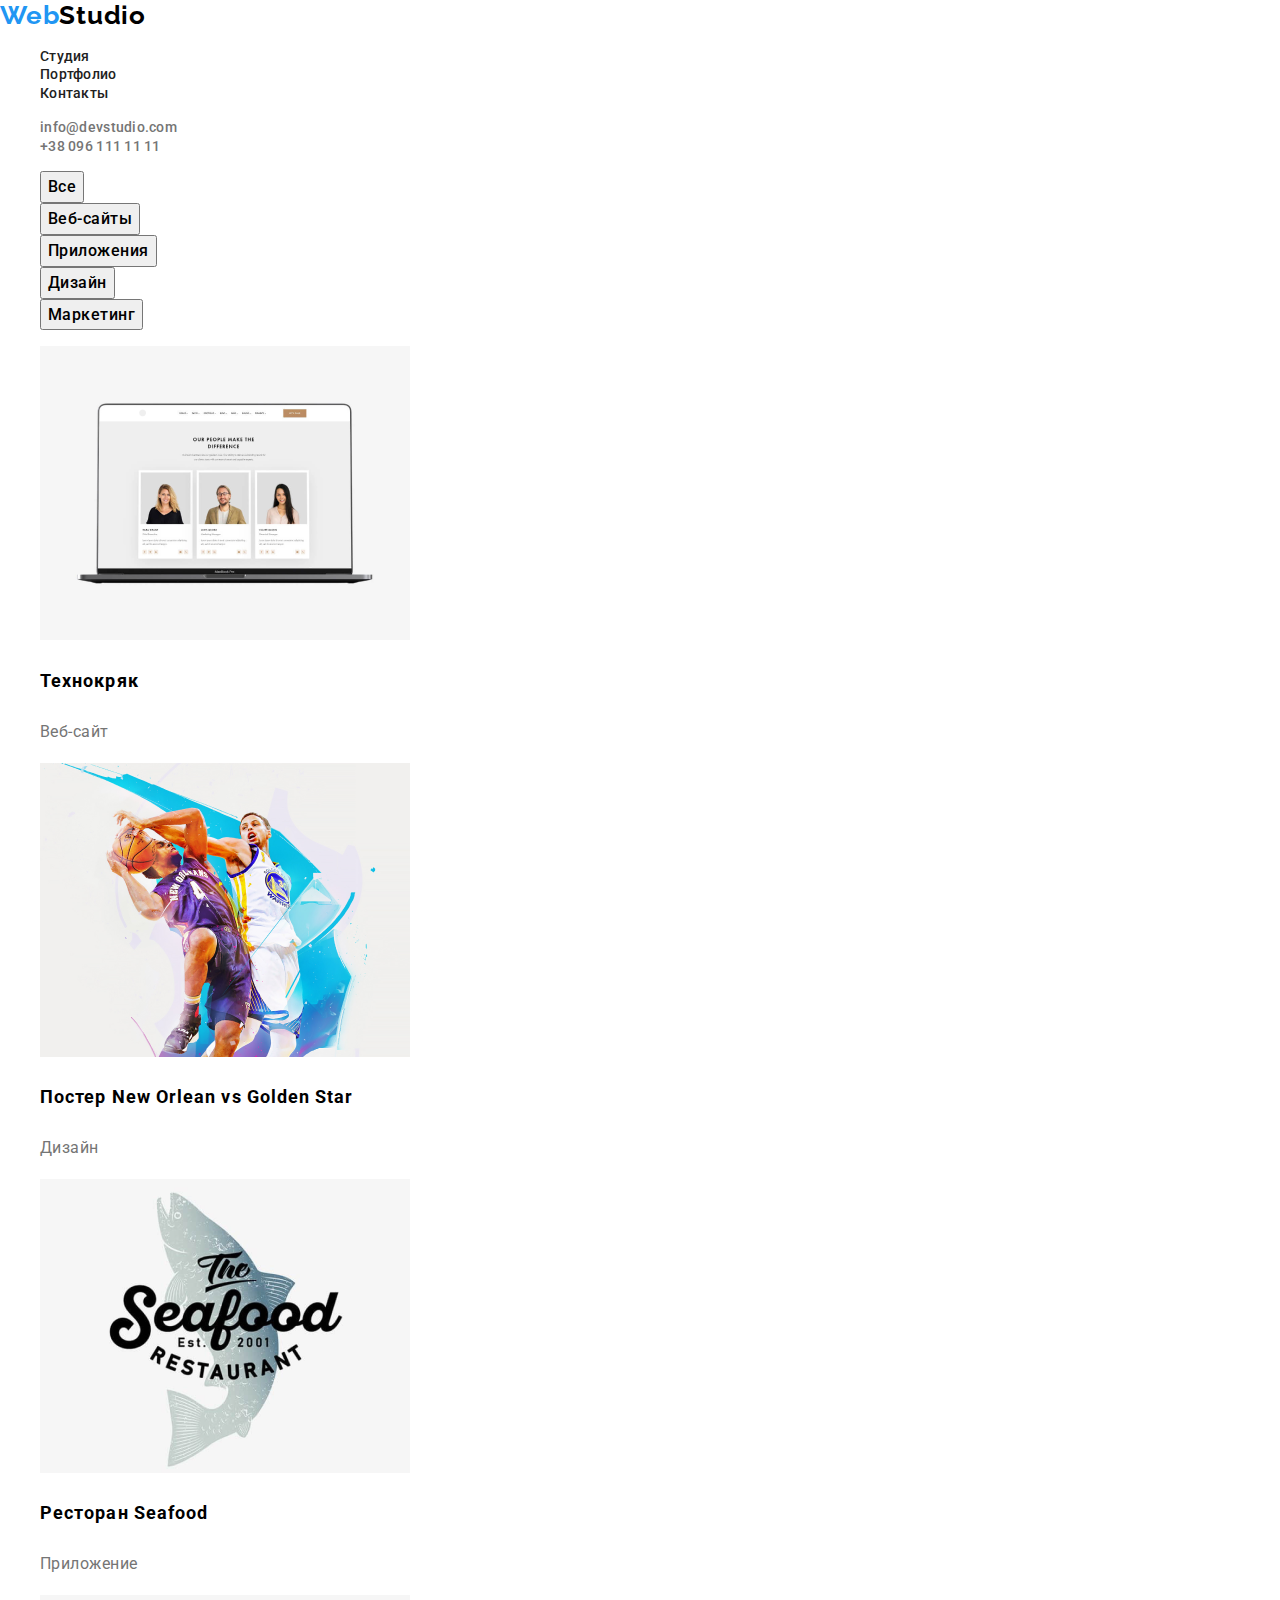
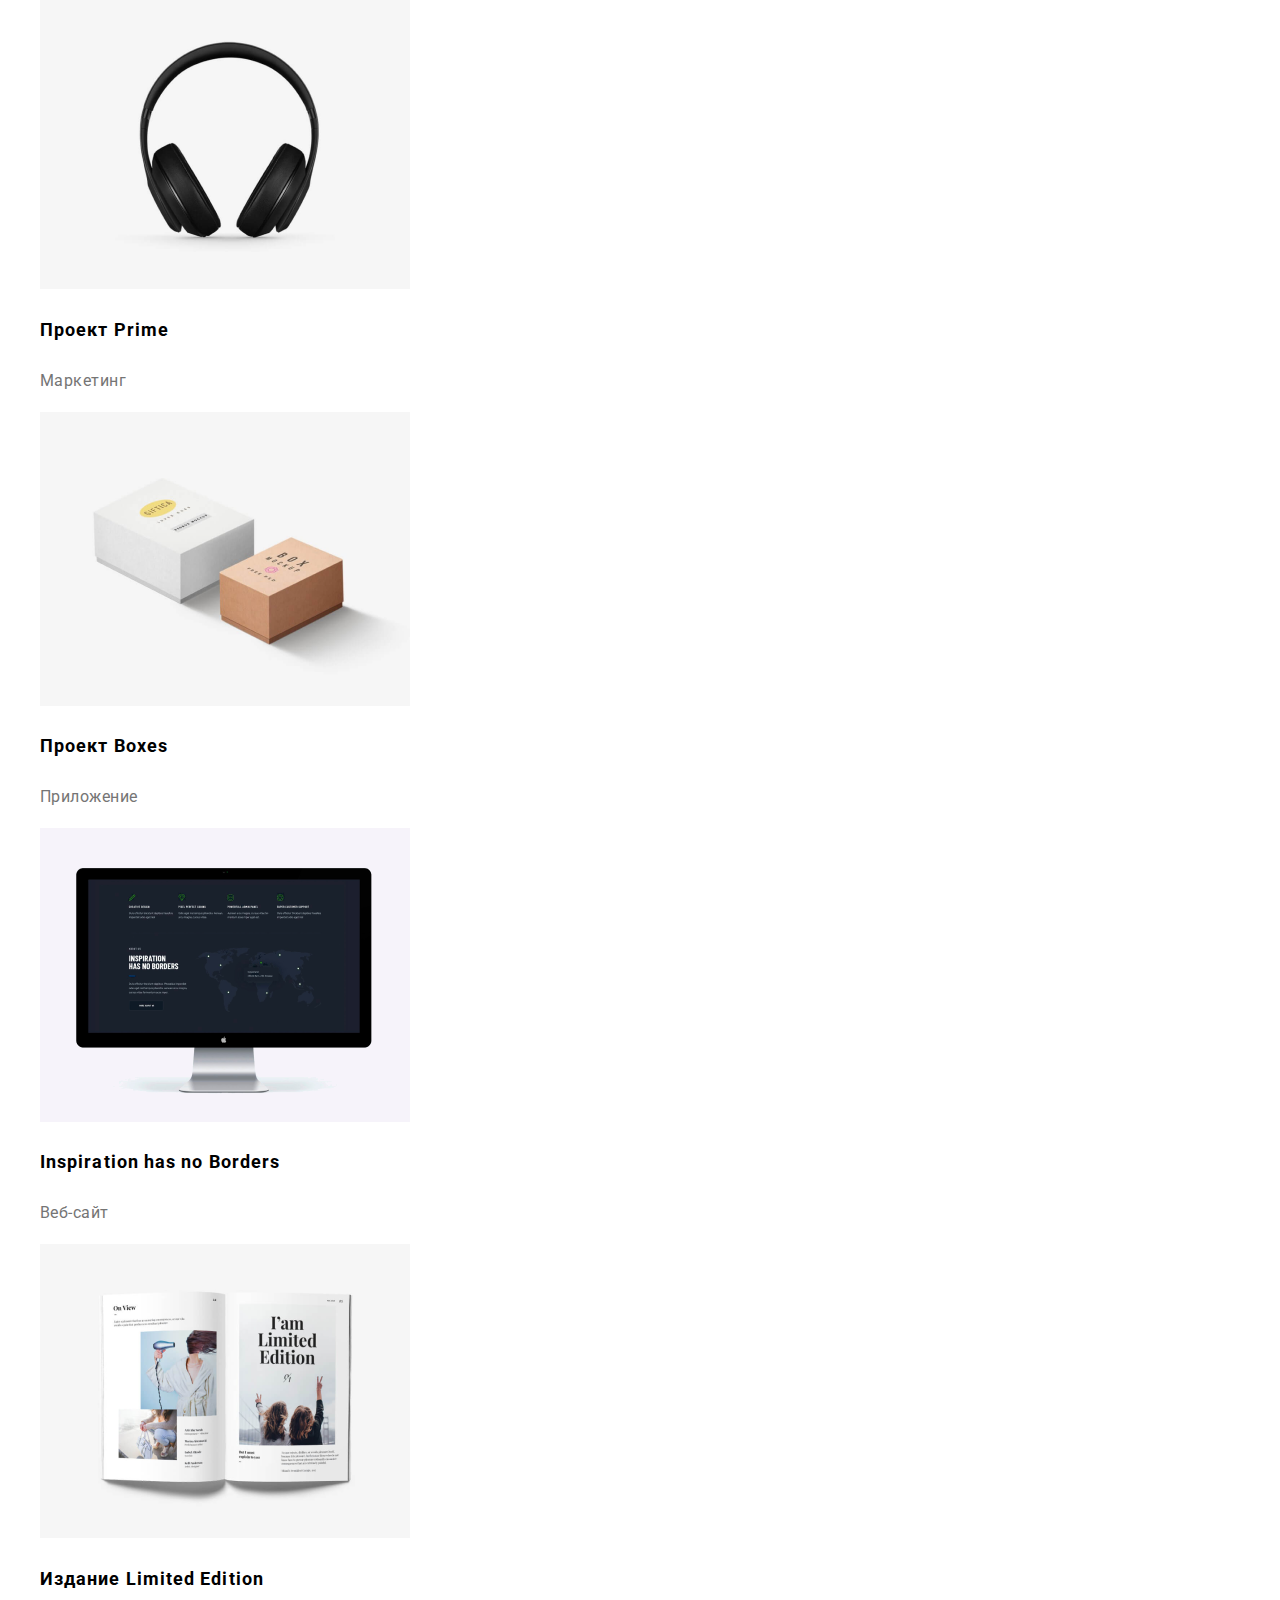
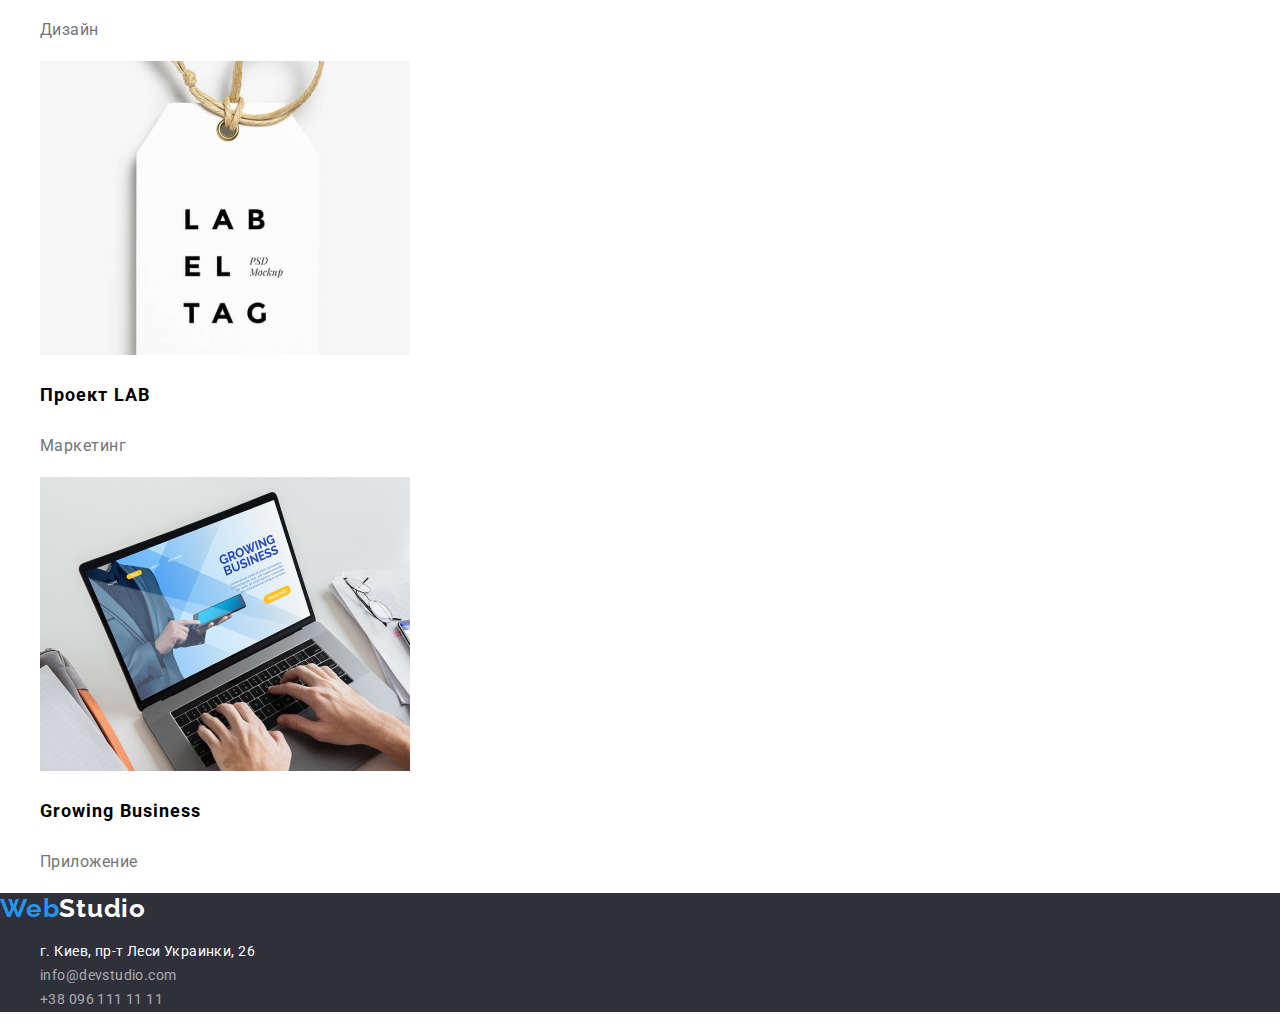
==== portfolio.html @ 2ce6d40c "Homework 2" ====
<!DOCTYPE html>
<html lang="en">
<head>
    <meta charset="UTF-8">
    <meta name="viewport" content="width=device-width, initial-scale=1.0">
    <title>Portfolio</title>
    <link rel="stylesheet" href="https://cdnjs.cloudflare.com/ajax/libs/modern-normalize/1.0.0/modern-normalize.css">
    <link rel="stylesheet" href="https://fonts.googleapis.com/css2?family=Raleway:wght@700&family=Roboto:wght@400;500;700;900&display=swap">
    <link rel="stylesheet" href="./css/styles.css">
</head>
<body>
    <!-- HEADER-->
    <header class="header">
        <nav class="navigation">
            <a class="logo-light-theme link" href="./index.html" aria-label="WebStudio logo"><span class="logo-accent-color">Web</span>Studio</a>
            <ul class="navigation-list list">
                <li class="navigation-list-item">
                    <a class="navigation-list-link link" href="">Студия</a>
                </li>
                <li class="navigation-list-item">
                    <a class="navigation-list-link link" href="./portfolio.html">Портфолио</a>
                </li>
                <li class="navigation-list-item">
                    <a class="navigation-list-link link" href="">Контакты</a>
                </li>
            </ul>
        </nav>
        <ul class="list">
            <li>
                <a class="header-mail-tel-link link" href="mailto:info@devstudio.com">info@devstudio.com</a>
            </li>
            <li>
                <a class="header-mail-tel-link link" href="tel:+380961111111">+38 096 111 11 11</a>
            </li>
        </ul>
    </header>
    <main>
        <!-- FILTER MENU -->
        <ul class="list portfolio-filter-list">
            <li class="portfolio-filter-list-item">
                <button class="portfolio-filter-button">Все</button>
            </li>
            <li class="portfolio-filter-list-item">
                <button class="portfolio-filter-button">Веб-сайты</button>
            </li>
            <li class="portfolio-filter-list-item">
                <button class="portfolio-filter-button">Приложения</button>
            </li>
            <li class="portfolio-filter-list-item">
                <button class="portfolio-filter-button">Дизайн</button>
            </li>
            <li class="portfolio-filter-list-item">
                <button class="portfolio-filter-button">Маркетинг</button>
            </li>
        </ul>
        <!-- PROJECTS -->
        <ul class="list portfolio-projects-list">
            <li class="portfolio-projects-list-item">
                <img src="./images/portfolio-page/project1.png" alt="">
                <h3 class="portfolio-project-name">Технокряк</h3>
                <p class="portfolio-project-type">Веб-сайт</p>
            </li>
            <li class="portfolio-projects-list-item">
                <img src="./images/portfolio-page/project2.png" alt="">
                <h3 class="portfolio-project-name">Постер New Orlean vs Golden Star</h3>
                <p class="portfolio-project-type">Дизайн</p>
            </li>
            <li class="portfolio-projects-list-item">
                <img src="./images/portfolio-page/project3.png" alt="">
                <h3 class="portfolio-project-name">Ресторан Seafood</h3>
                <p class="portfolio-project-type">Приложение</p>
            </li>
            <li class="portfolio-projects-list-item">
                <img src="./images/portfolio-page/project4.png" alt="">
                <h3 class="portfolio-project-name">Проект Prime</h3>
                <p class="portfolio-project-type">Маркетинг</p>
            </li>
            <li class="portfolio-projects-list-item">
                <img src="./images/portfolio-page/project5.png" alt="">
                <h3 class="portfolio-project-name">Проект Boxes</h3>
                <p class="portfolio-project-type">Приложение</p>
            </li>
            <li class="portfolio-projects-list-item">
                <img src="./images/portfolio-page/project6.png" alt="">
                <h3 class="portfolio-project-name">Inspiration has no Borders</h3>
                <p class="portfolio-project-type">Веб-сайт</p>
            </li>
            <li class="portfolio-projects-list-item">
                <img src="./images/portfolio-page/project7.png" alt="">
                <h3 class="portfolio-project-name">Издание Limited Edition</h3>
                <p class="portfolio-project-type">Дизайн</p>
            </li>
            <li class="portfolio-projects-list-item">
                <img src="./images/portfolio-page/project8.png" alt="">
                <h3 class="portfolio-project-name">Проект LAB</h3>
                <p class="portfolio-project-type">Маркетинг</p>
            </li>
            <li class="portfolio-projects-list-item">
                <img src="./images/portfolio-page/project9.png" alt="">
                <h3 class="portfolio-project-name">Growing Business</h3>
                <p class="portfolio-project-type">Приложение</p>
            </li>
        </ul>

    </main>
    <footer class="footer">    
        <a class="logo-dark-theme link" href="./index.html" aria-label="WebStudio logo"><span class="logo-accent-color">Web</span>Studio</a>
            <address >
                <ul class="list">
                    <li>
                        <a class="footer-address-link link" href="https://goo.gl/maps/fJF2QhmKQaomCdyM7" target="_blank">г. Киев, пр-т Леси Украинки, 26</a>
                    </li>
                    <li>
                        <a class="footer-mail-tel-link link" href="mailto:info@devstudio.com">info@devstudio.com</a>
                    </li>
                    <li>
                        <a class="footer-mail-tel-link link" href="tel:+380961111111">+38 096 111 11 11</a>
                    </li>
                </ul>  
            </address>
    </footer>
</body>
</html>
---- css/styles.css ----
:root {
    --main-font: "Roboto", sans-serif;
    --secondary-font: "Raleway", sans-serif;
    --accent-color: #2196F3;
    --title-color: #212121;
    --description-color: #757575;
}


/* ====== COMPONENTS ====== */

.logo-light-theme{
    font-family: var(--secondary-font);
    font-style: normal;
    font-weight: 700;
    font-size: 26px;
    line-height: 1.192;
    letter-spacing: 0.03em;
    color: #000000;
    
}
.logo-dark-theme{
    font-family: var(--secondary-font);
    font-style: normal;
    font-weight: 700;
    font-size: 26px;
    line-height: 1.192;
    letter-spacing: 0.03em;
    color: #FFFFFF;
}
.logo-accent-color{
    color: #2196F3;
}
body {
    font-family: var(--main-font);
    font-style: normal;
}

.list {
    list-style: none;
}

.link {
    text-decoration: none;
    font-style: normal;
}

.section-title{
    font-weight: 700;
    font-size: 36px;
    line-height: 1.167;
    text-align: center;
    letter-spacing: 0.03em;
    color: var(--title-color);
}
/* ====== END-COMPONENTS ====== */


/* ====== HEADER ====== */

/*
.header
.navigation
.navigation-list
.navigation-list-item
*/

.navigation-list-link{
    font-weight: 500;
    font-size: 14px;
    line-height: 1.142;
    letter-spacing: 0.02em;
    color: var(--title-color);
    }

.navigation-list-link:hover,
.navigation-list-link:focus,
.header-mail-tel-link:hover,
.header-mail-tel-link:focus{
    color: var(--accent-color);
}

.header-mail-tel-link{
    font-weight: 500;
    font-size: 14px;
    line-height: 1.142;
    letter-spacing: 0.02em;
    color: var(--description-color);
}
/* ====== END-HEADER ====== */


/* ====== HERO ====== */
/* .hero */

.hero-title{
    font-weight: 900;
    font-size: 44px;
    line-height: 1.36;
    text-align: center;
    letter-spacing: 0.06em;
    text-transform: uppercase;
    }
.hero-modal-button{
    font-family: var(--main-font);
    font-style: normal;
    font-weight: 700;
    font-size: 16px;
    line-height: 1.875;
    display: flex;
    align-items: center;
    text-align: center;
    letter-spacing: 0.06em;
    color: #FFFFFF;
    }
/* ====== END-HERO ====== */


/* ====== OUR-QUALITIES ====== */
/*
.our-qualities
.our-qualities-list
.our-qualities-list-item
*/

.our-qualities-title {
    font-weight: 700;
    font-size: 14px;
    line-height: 1.142;
    letter-spacing: 0.03em;
    text-transform: uppercase;
    color: var(--title-color);
}
.our-qualities-description {
    font-weight: 400;
    font-size: 14px;
    line-height: 1.71;
    letter-spacing: 0.03em;
    color: var(--description-color);
}
/* ====== END-OUR-QUALITIES ====== */


/* ====== WHAT-WE-ARE-DOING ====== */
/*
.what-we-are-doing
.what-we-are-doing-list
.what-we-are-doing-list-item
*/
/* ====== END-WHAT-WE-ARE-DOING ====== */


/* ====== OUR-TEAM ====== */
/*
.our-team
.our-team-list
.our-team-list-item
.our-team-img
*/

.our-team-name {
    font-weight: 500;
    font-size: 16px;
    line-height: 1.188;
    text-align: center;
    letter-spacing: 0.03em;
    color: var(--title-color);
}

.our-team-position{
    font-weight: 400;
    font-size: 16px;
    line-height: 1.188;
    text-align: center;
    letter-spacing: 0.03em;
    color: var(--description-color);
}
/* ====== END-OUR-TEAM ====== */


/* ====== FOOTER ====== */
.footer{
    background-color: #2F303A;
}
.footer-address-link{
    font-family: var(--main-font);
    font-style: normal;
    font-weight: 400;
    font-size: 14px;
    line-height: 1.71;
    letter-spacing: 0.03em;
    color: #FFFFFF;
}

.footer-mail-tel-link{
    font-family: var(--main-font);
    font-style: normal;
    font-weight: 400;
    font-size: 14px;
    line-height: 1.71;
    letter-spacing: 0.03em;
    color: rgba(255, 255, 255, 0.6);
}
/* ====== END-FOOTER ====== */

/* ====== PORTFOLIO-FILTERS ====== */
/*
.portfolio-filter-list
.portfolio-filter-list-item
*/

.portfolio-filter-button{
    font-weight: 500;
    font-size: 16px;
    line-height: 1.62;
    text-align: center;
    letter-spacing: 0.03em;
    color: var (--title-color);
}
.portfolio-filter-button:hover,
.portfolio-filter-button:focus { 
    color: #FFFFFF;
}
/* ====== END-PORTFOLIO-FILTERS ====== */


/* ====== PORTFOLIO-PROJECTS ====== */
.portfolio-projects-list
.portfolio-projects-list-item

.portfolio-project-name{
    
    font-weight: 700;
    font-size: 18px;
    line-height: 2;
    letter-spacing: 0.06em;
    color: var (--title-color);
}
.portfolio-project-type {
    font-weight: normal;
    font-size: 16px;
    line-height: 1.87;
    letter-spacing: 0.03em;
    color: var(--description-color);
}

/* ====== END-PORTFOLIO-PROJECTS ====== */
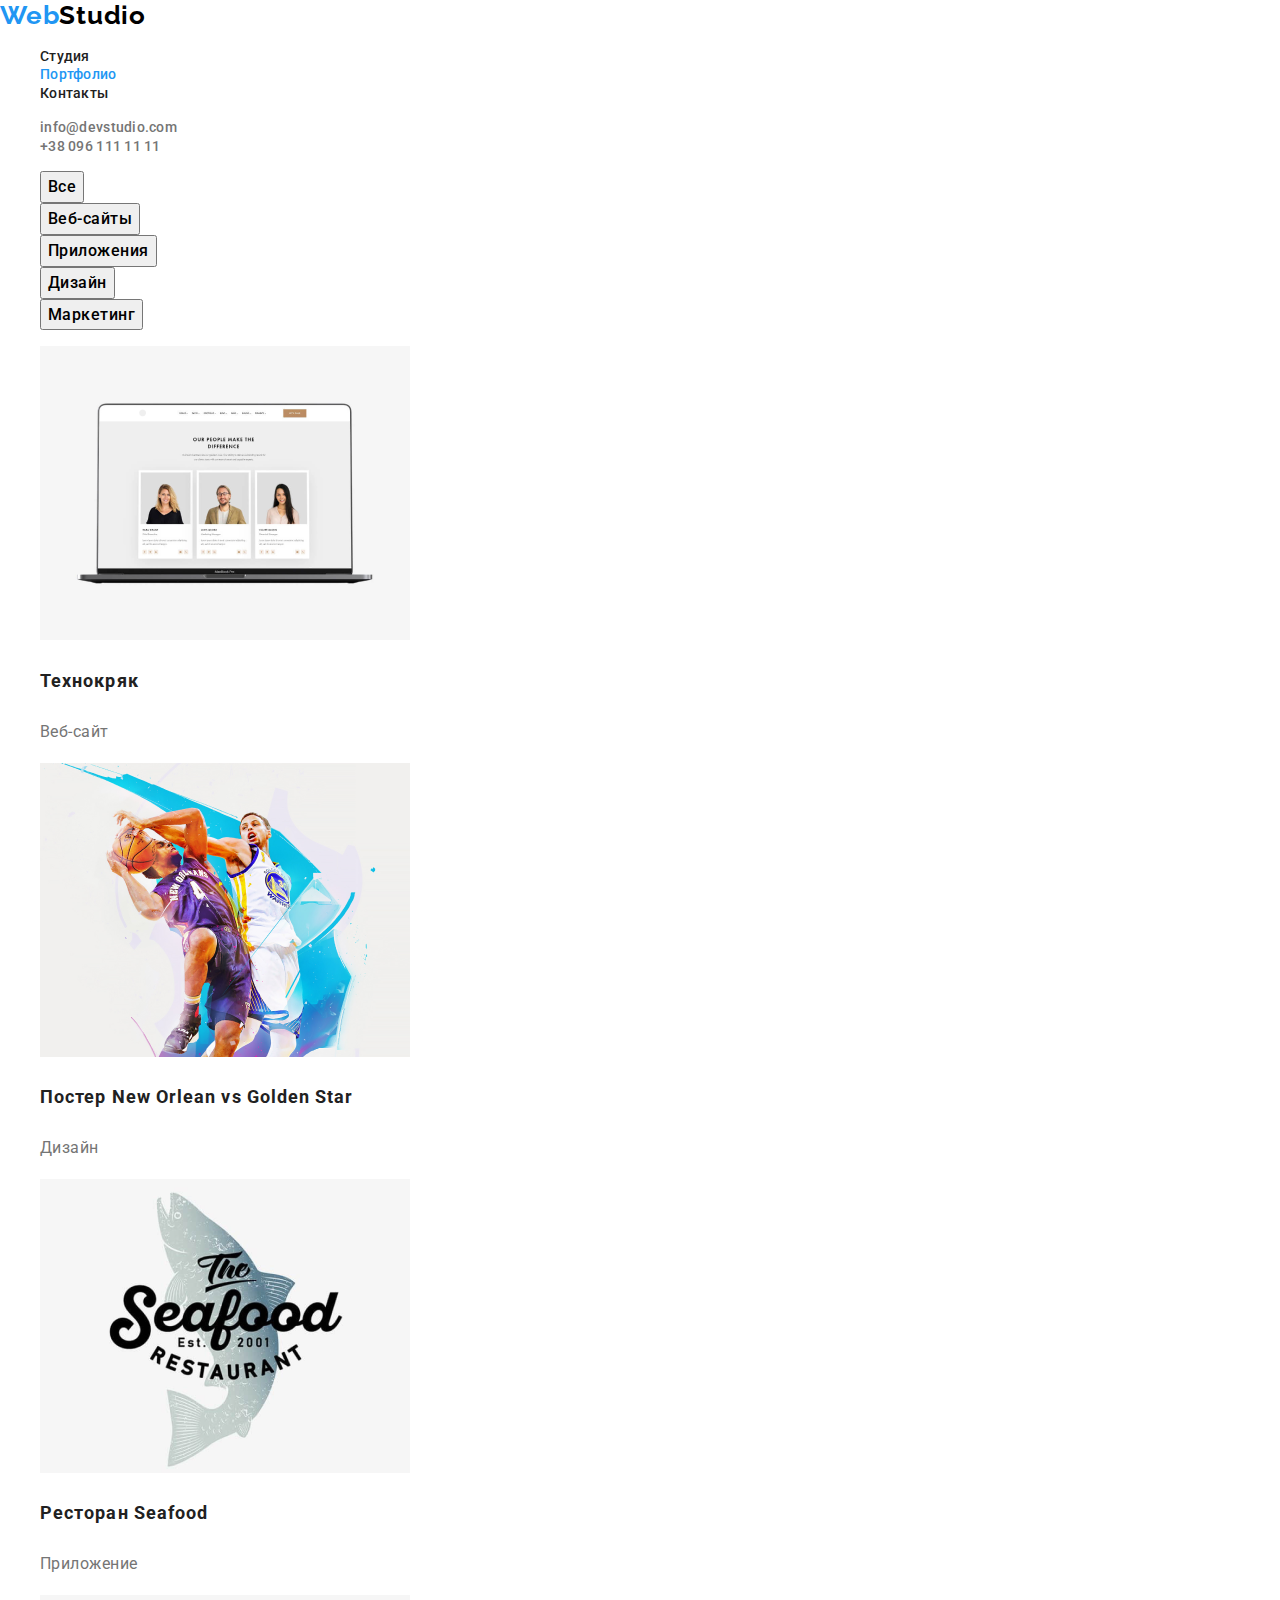
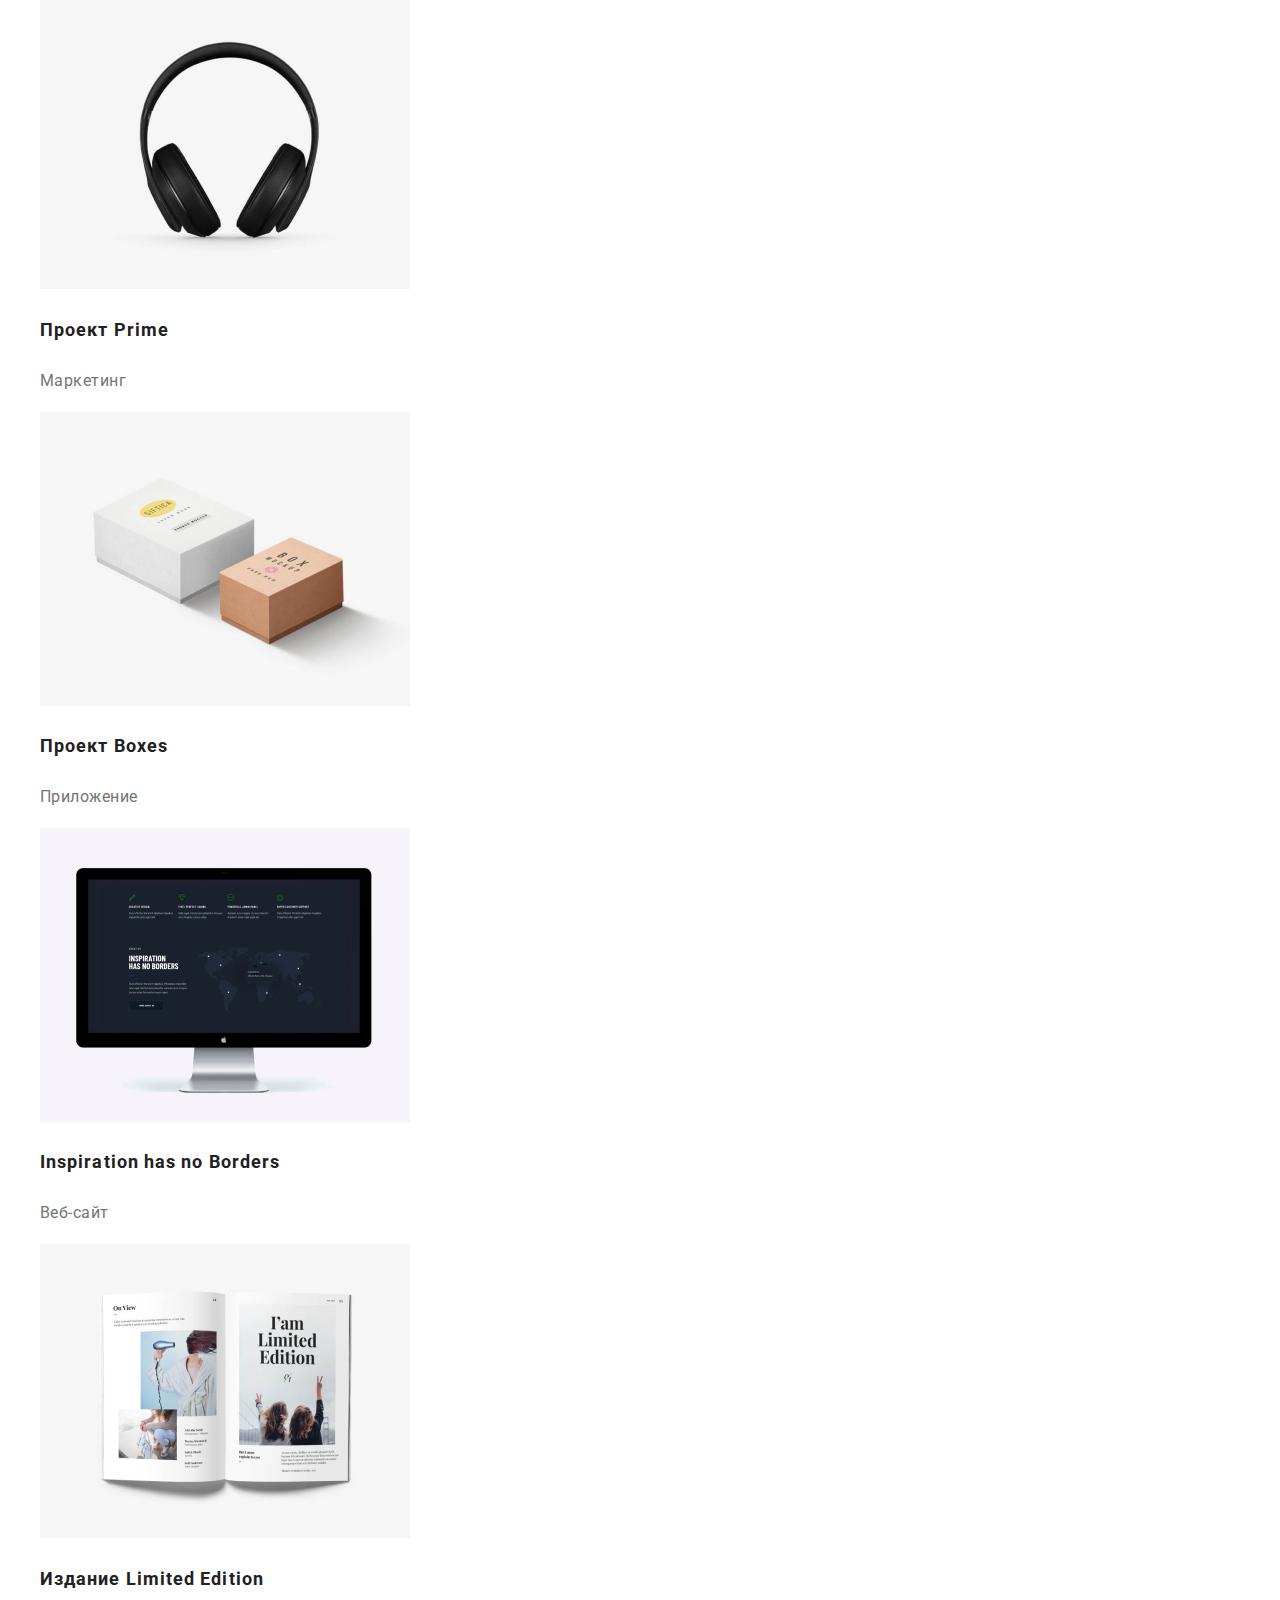
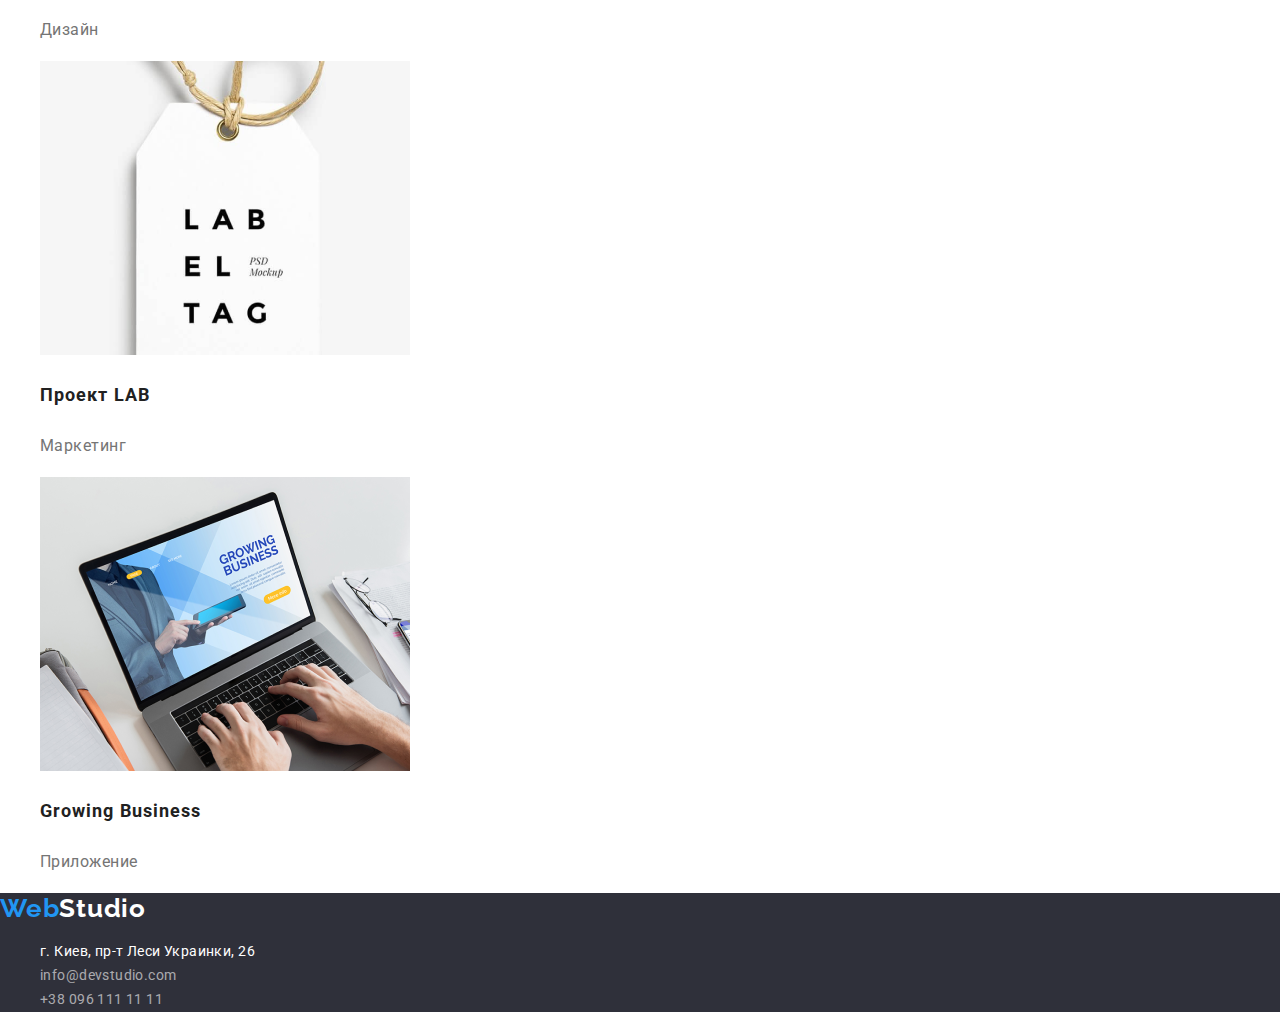
==== commit 076bcd21: "Homework 2" ====
--- a/portfolio.html
+++ b/portfolio.html
@@ -18,7 +18,7 @@
                     <a class="navigation-list-link link" href="">Студия</a>
                 </li>
                 <li class="navigation-list-item">
-                    <a class="navigation-list-link link" href="./portfolio.html">Портфолио</a>
+                    <a class="navigation-list-link link current" href="./portfolio.html">Портфолио</a>
                 </li>
                 <li class="navigation-list-item">
                     <a class="navigation-list-link link" href="">Контакты</a>
--- a/css/styles.css
+++ b/css/styles.css
@@ -29,7 +29,7 @@
     color: #FFFFFF;
 }
 .logo-accent-color{
-    color: #2196F3;
+    color: var(--accent-color);
 }
 body {
     font-family: var(--main-font);
@@ -65,7 +65,7 @@
 .navigation-list-item
 */
 
-.navigation-list-link{
+.navigation-list-link {
     font-weight: 500;
     font-size: 14px;
     line-height: 1.142;
@@ -80,7 +80,11 @@
     color: var(--accent-color);
 }
 
-.header-mail-tel-link{
+.navigation-list-item .link.current {
+    color: var(--accent-color)
+}
+
+.header-mail-tel-link {
     font-weight: 500;
     font-size: 14px;
     line-height: 1.142;
@@ -93,7 +97,7 @@
 /* ====== HERO ====== */
 /* .hero */
 
-.hero-title{
+.hero-title {
     font-weight: 900;
     font-size: 44px;
     line-height: 1.36;
@@ -101,7 +105,7 @@
     letter-spacing: 0.06em;
     text-transform: uppercase;
     }
-.hero-modal-button{
+.hero-modal-button {
     font-family: var(--main-font);
     font-style: normal;
     font-weight: 700;
@@ -225,16 +229,17 @@
 
 
 /* ====== PORTFOLIO-PROJECTS ====== */
+/*
 .portfolio-projects-list
 .portfolio-projects-list-item
+*/
 
 .portfolio-project-name{
-    
     font-weight: 700;
     font-size: 18px;
     line-height: 2;
     letter-spacing: 0.06em;
-    color: var (--title-color);
+    color: var(--title-color);
 }
 .portfolio-project-type {
     font-weight: normal;
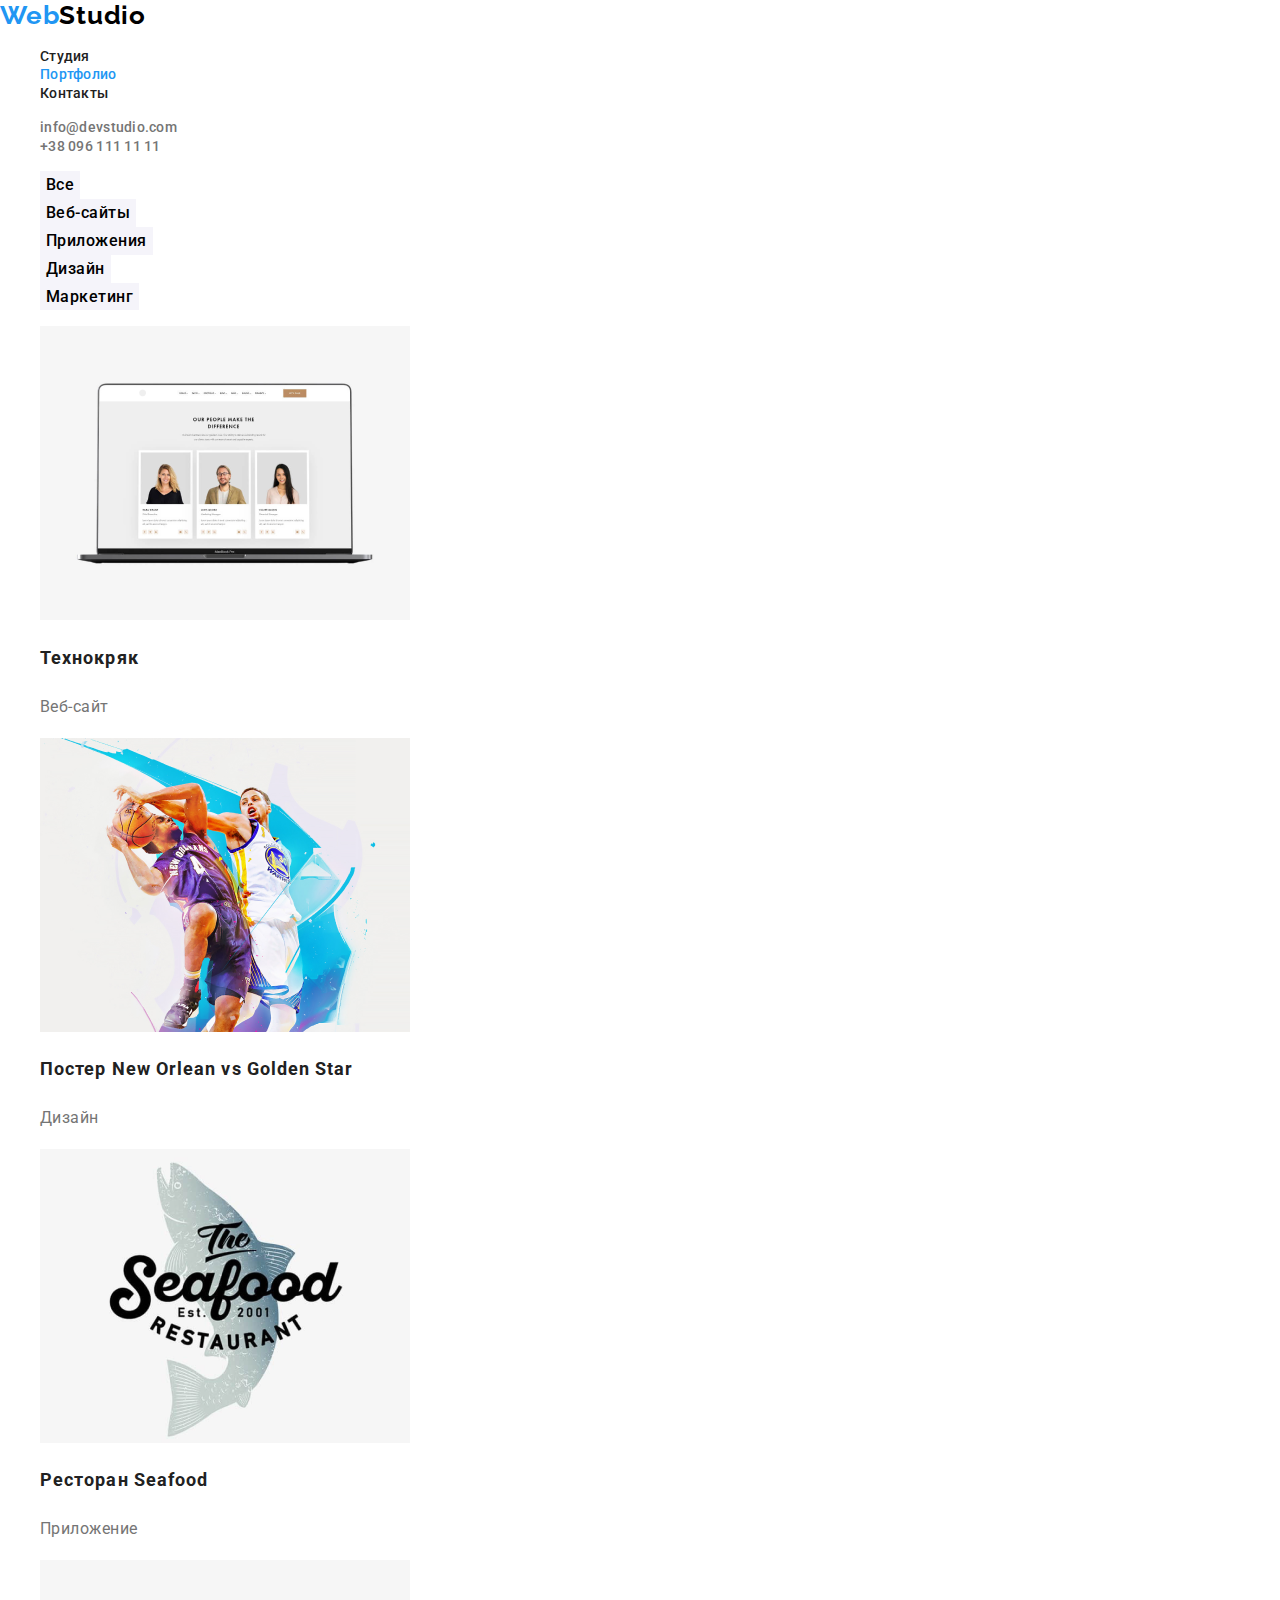
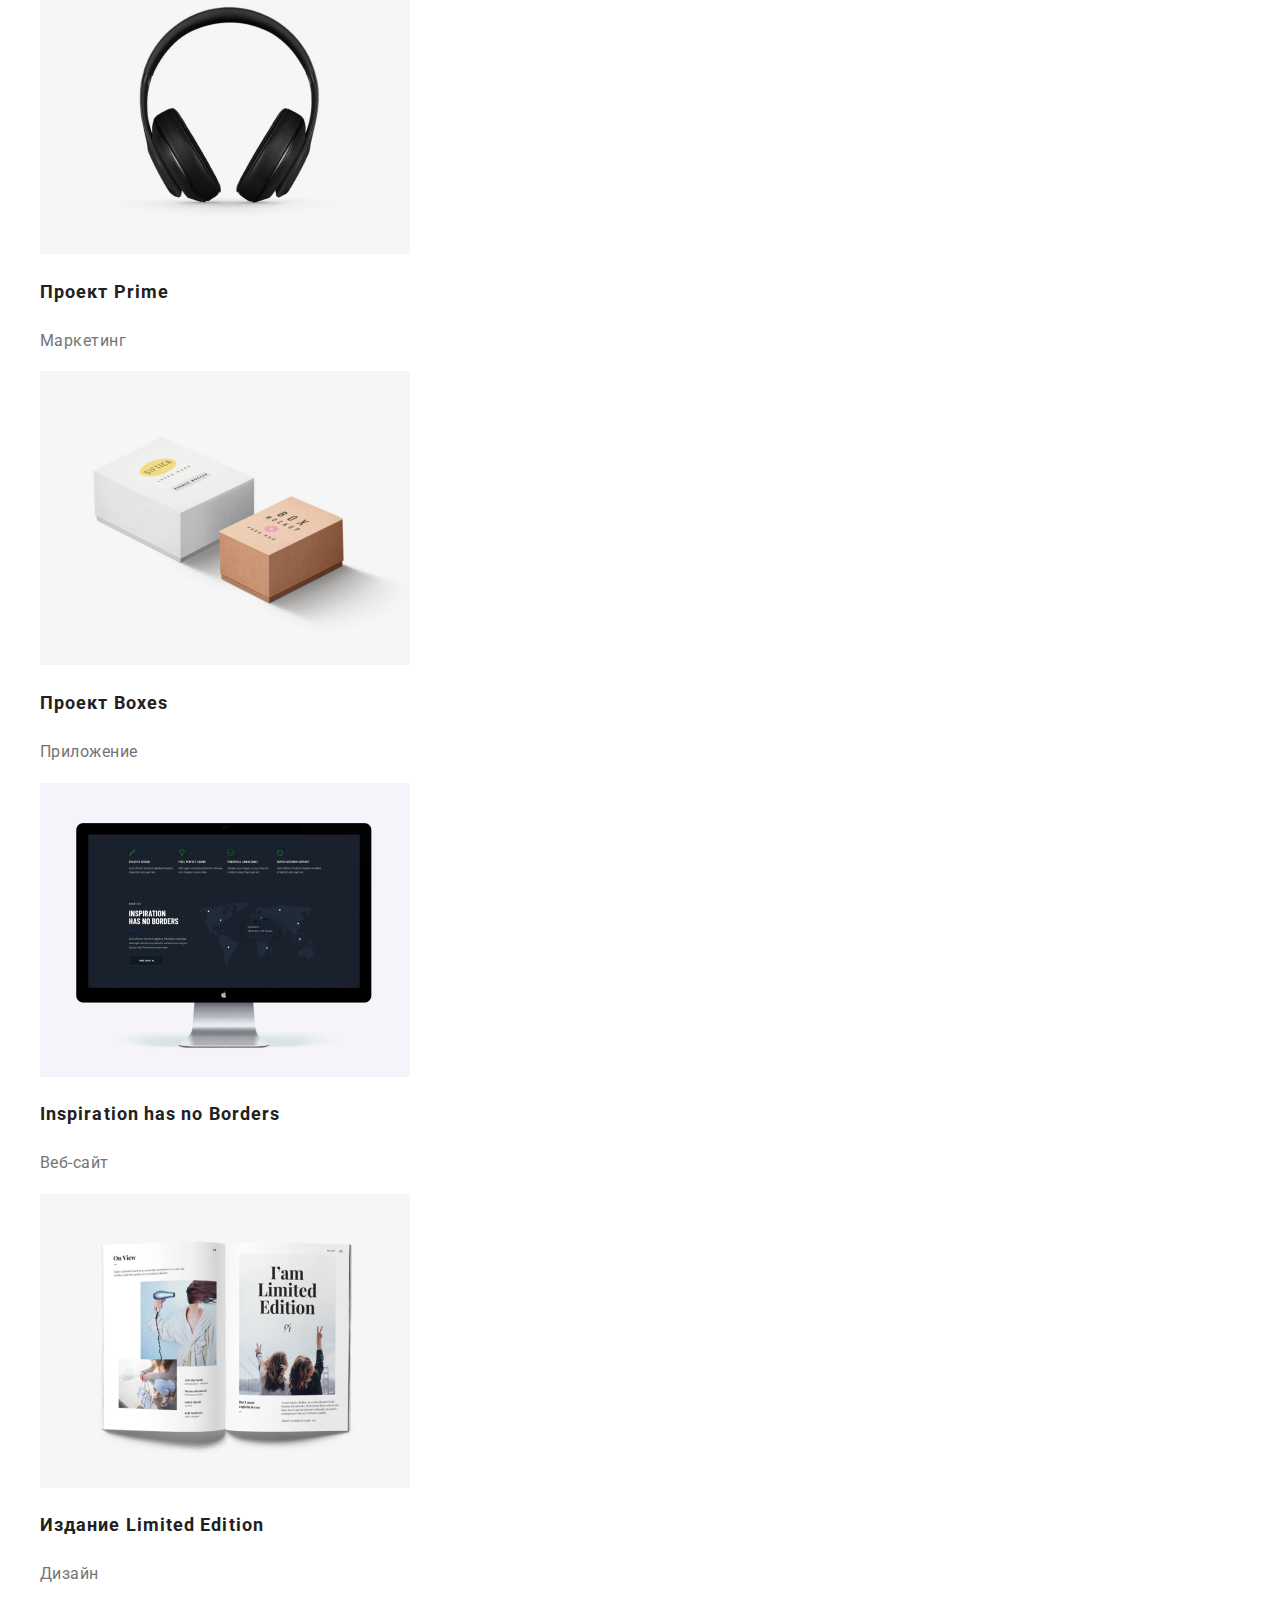
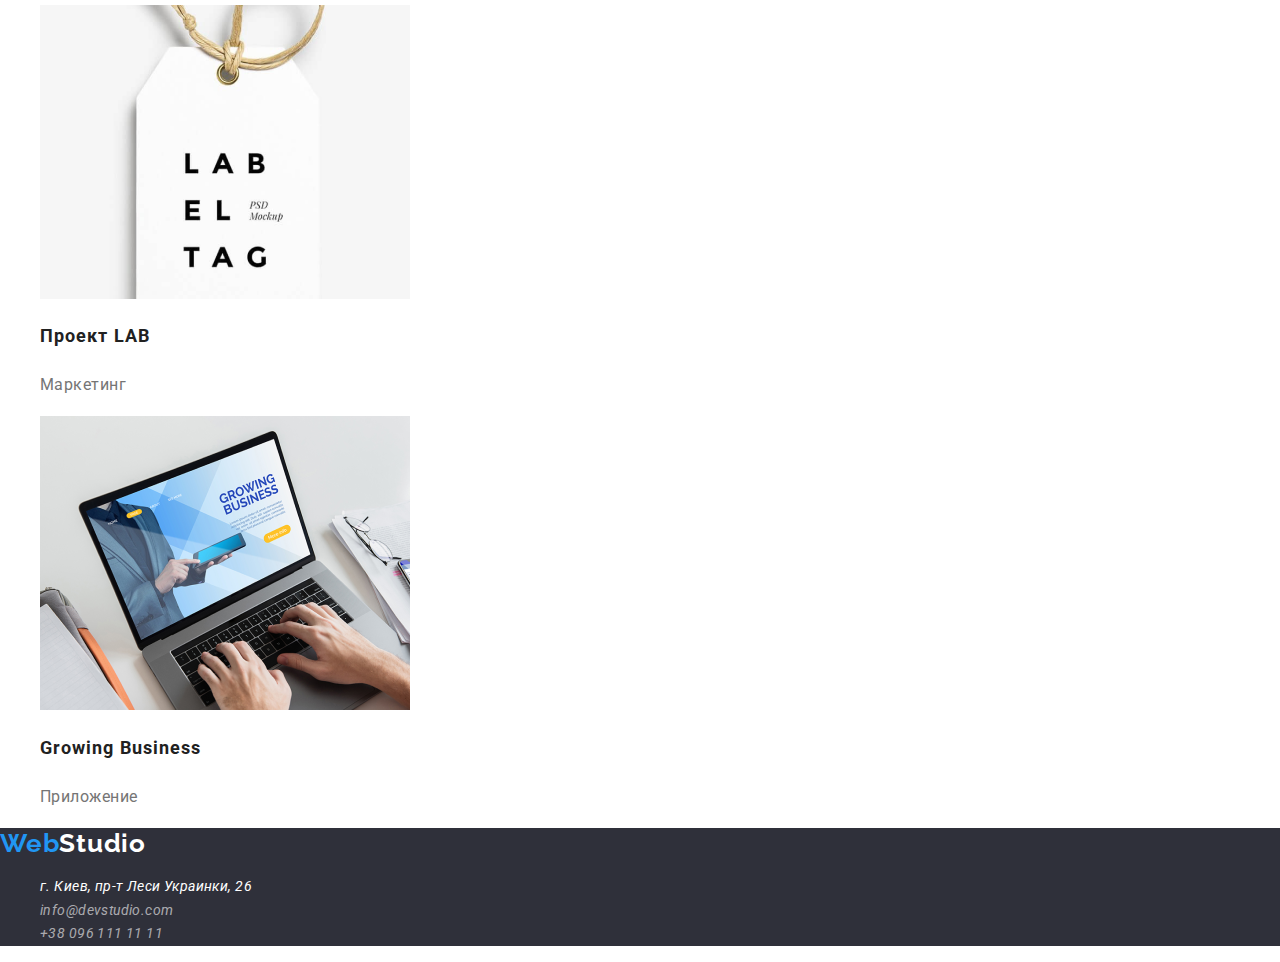
==== commit 2f5661cc: "Homework 2 revised" ====
--- a/portfolio.html
+++ b/portfolio.html
@@ -15,7 +15,7 @@
             <a class="logo-light-theme link" href="./index.html" aria-label="WebStudio logo"><span class="logo-accent-color">Web</span>Studio</a>
             <ul class="navigation-list list">
                 <li class="navigation-list-item">
-                    <a class="navigation-list-link link" href="">Студия</a>
+                    <a class="navigation-list-link link" href="./index.html">Студия</a>
                 </li>
                 <li class="navigation-list-item">
                     <a class="navigation-list-link link current" href="./portfolio.html">Портфолио</a>
@@ -56,54 +56,107 @@
         <!-- PROJECTS -->
         <ul class="list portfolio-projects-list">
             <li class="portfolio-projects-list-item">
-                <img src="./images/portfolio-page/project1.png" alt="">
-                <h3 class="portfolio-project-name">Технокряк</h3>
+                <a href="">
+                    <img 
+                    src="./images/portfolio-page/project1.png" 
+                    alt="Веб-сайт: Технокряк"
+                    width="370"
+                    height="294">
+                </a>
+                <h2 class="portfolio-project-name">Технокряк</h2>
                 <p class="portfolio-project-type">Веб-сайт</p>
             </li>
             <li class="portfolio-projects-list-item">
-                <img src="./images/portfolio-page/project2.png" alt="">
-                <h3 class="portfolio-project-name">Постер New Orlean vs Golden Star</h3>
+                <a href="">
+                    <img 
+                    src="./images/portfolio-page/project2.png" 
+                    alt="Дизайн: Постер New Orlean vs Golden Star"
+                    width="370"
+                    height="294">
+                </a>
+                <h2 class="portfolio-project-name">Постер New Orlean vs Golden Star</h2>
                 <p class="portfolio-project-type">Дизайн</p>
             </li>
             <li class="portfolio-projects-list-item">
-                <img src="./images/portfolio-page/project3.png" alt="">
-                <h3 class="portfolio-project-name">Ресторан Seafood</h3>
+                <a href="">
+                    <img 
+                    src="./images/portfolio-page/project3.png" 
+                    alt="Приложение: Ресторан Seafood"
+                    width="370"
+                    height="294">
+                </a>
+                <h2 class="portfolio-project-name">Ресторан Seafood</h2>
                 <p class="portfolio-project-type">Приложение</p>
             </li>
             <li class="portfolio-projects-list-item">
-                <img src="./images/portfolio-page/project4.png" alt="">
-                <h3 class="portfolio-project-name">Проект Prime</h3>
+                <a href="">
+                    <img 
+                    src="./images/portfolio-page/project4.png" 
+                    alt="Маркетинг: Проект Prime"
+                    width="370"
+                    height="294">
+                </a>
+                <h2 class="portfolio-project-name">Проект Prime</h2>
                 <p class="portfolio-project-type">Маркетинг</p>
             </li>
             <li class="portfolio-projects-list-item">
-                <img src="./images/portfolio-page/project5.png" alt="">
-                <h3 class="portfolio-project-name">Проект Boxes</h3>
+                <a href="">
+                    <img 
+                    src="./images/portfolio-page/project5.png" 
+                    alt="Приложение: Проект Boxes"
+                    width="370"
+                    height="294">
+                </a>
+                <h2 class="portfolio-project-name">Проект Boxes</h2>
                 <p class="portfolio-project-type">Приложение</p>
             </li>
             <li class="portfolio-projects-list-item">
-                <img src="./images/portfolio-page/project6.png" alt="">
-                <h3 class="portfolio-project-name">Inspiration has no Borders</h3>
+                <a href="">
+                    <img 
+                    src="./images/portfolio-page/project6.png" 
+                    alt="Веб-сайт: Inspiration has no Borders"
+                    width="370"
+                    height="294">
+                </a>
+                <h2 class="portfolio-project-name">Inspiration has no Borders</h2>
                 <p class="portfolio-project-type">Веб-сайт</p>
             </li>
             <li class="portfolio-projects-list-item">
-                <img src="./images/portfolio-page/project7.png" alt="">
-                <h3 class="portfolio-project-name">Издание Limited Edition</h3>
+                <a href="">
+                    <img 
+                    src="./images/portfolio-page/project7.png" 
+                    alt="Дизайн: Издание Limited Edition"
+                    width="370"
+                    height="294">
+                </a>
+                <h2 class="portfolio-project-name">Издание Limited Edition</h2>
                 <p class="portfolio-project-type">Дизайн</p>
             </li>
             <li class="portfolio-projects-list-item">
-                <img src="./images/portfolio-page/project8.png" alt="">
-                <h3 class="portfolio-project-name">Проект LAB</h3>
+                <a href="">
+                    <img 
+                    src="./images/portfolio-page/project8.png" 
+                    alt="Маркетинг: Проект LAB"
+                    width="370"
+                    height="294">
+                </a>
+                <h2 class="portfolio-project-name">Проект LAB</h2>
                 <p class="portfolio-project-type">Маркетинг</p>
             </li>
             <li class="portfolio-projects-list-item">
-                <img src="./images/portfolio-page/project9.png" alt="">
-                <h3 class="portfolio-project-name">Growing Business</h3>
+                <a href="">
+                    <img 
+                    src="./images/portfolio-page/project9.png" 
+                    alt="Приложение: Growing Business"
+                    width="370"
+                    height="294">
+                </a>
+                <h2 class="portfolio-project-name">Growing Business</h2>
                 <p class="portfolio-project-type">Приложение</p>
             </li>
         </ul>
-
-    </main>
-    <footer class="footer">    
+        </main>
+    <footer class="footer">   
         <a class="logo-dark-theme link" href="./index.html" aria-label="WebStudio logo"><span class="logo-accent-color">Web</span>Studio</a>
             <address >
                 <ul class="list">
@@ -120,4 +173,5 @@
             </address>
     </footer>
 </body>
-</html>+</html>
+
--- a/css/styles.css
+++ b/css/styles.css
@@ -4,6 +4,10 @@
     --accent-color: #2196F3;
     --title-color: #212121;
     --description-color: #757575;
+    --main-light-theme-color:#FFFFFF;
+    --buttons-bg-color:#F5F4FA;
+    --footer-address-color: rgba(255, 255, 255, 0.6);
+    --footer-bg-color: #2F303A;
 }
 
 
@@ -11,7 +15,6 @@
 
 .logo-light-theme{
     font-family: var(--secondary-font);
-    font-style: normal;
     font-weight: 700;
     font-size: 26px;
     line-height: 1.192;
@@ -21,19 +24,17 @@
 }
 .logo-dark-theme{
     font-family: var(--secondary-font);
-    font-style: normal;
     font-weight: 700;
     font-size: 26px;
     line-height: 1.192;
     letter-spacing: 0.03em;
-    color: #FFFFFF;
+    color: var(--main-light-theme-color);
 }
 .logo-accent-color{
     color: var(--accent-color);
 }
 body {
     font-family: var(--main-font);
-    font-style: normal;
 }
 
 .list {
@@ -42,7 +43,6 @@
 
 .link {
     text-decoration: none;
-    font-style: normal;
 }
 
 .section-title{
@@ -95,7 +95,9 @@
 
 
 /* ====== HERO ====== */
-/* .hero */
+.hero {
+    background-color: var(--footer-bg-color);
+}
 
 .hero-title {
     font-weight: 900;
@@ -104,10 +106,10 @@
     text-align: center;
     letter-spacing: 0.06em;
     text-transform: uppercase;
+    color: var(--main-light-theme-color);
     }
 .hero-modal-button {
     font-family: var(--main-font);
-    font-style: normal;
     font-weight: 700;
     font-size: 16px;
     line-height: 1.875;
@@ -115,7 +117,7 @@
     align-items: center;
     text-align: center;
     letter-spacing: 0.06em;
-    color: #FFFFFF;
+    color: var(--main-light-theme-color);
     }
 /* ====== END-HERO ====== */
 
@@ -155,8 +157,11 @@
 
 
 /* ====== OUR-TEAM ====== */
-/*
-.our-team
+
+.our-team {
+    background-color: var(--buttons-bg-color);
+}
+/*
 .our-team-list
 .our-team-list-item
 .our-team-img
@@ -188,23 +193,28 @@
 }
 .footer-address-link{
     font-family: var(--main-font);
-    font-style: normal;
     font-weight: 400;
     font-size: 14px;
     line-height: 1.71;
     letter-spacing: 0.03em;
-    color: #FFFFFF;
+    color: var(--main-light-theme-color);
 }
 
 .footer-mail-tel-link{
     font-family: var(--main-font);
-    font-style: normal;
     font-weight: 400;
     font-size: 14px;
     line-height: 1.71;
     letter-spacing: 0.03em;
-    color: rgba(255, 255, 255, 0.6);
-}
+    color: var(--footer-address-color);
+}
+.footer-address-link:hover,
+.footer-address-link:focus,
+.footer-mail-tel-link:hover,
+.footer-mail-tel-link:focus{
+    color: var(--accent-color);
+}
+
 /* ====== END-FOOTER ====== */
 
 /* ====== PORTFOLIO-FILTERS ====== */
@@ -220,10 +230,13 @@
     text-align: center;
     letter-spacing: 0.03em;
     color: var (--title-color);
+    background-color: var(--buttons-bg-color);
+    border: none;
 }
 .portfolio-filter-button:hover,
 .portfolio-filter-button:focus { 
-    color: #FFFFFF;
+    color: var(--main-light-theme-color);
+    background-color: var(--accent-color);
 }
 /* ====== END-PORTFOLIO-FILTERS ====== */
 
@@ -250,5 +263,3 @@
 }
 
 /* ====== END-PORTFOLIO-PROJECTS ====== */
-
-
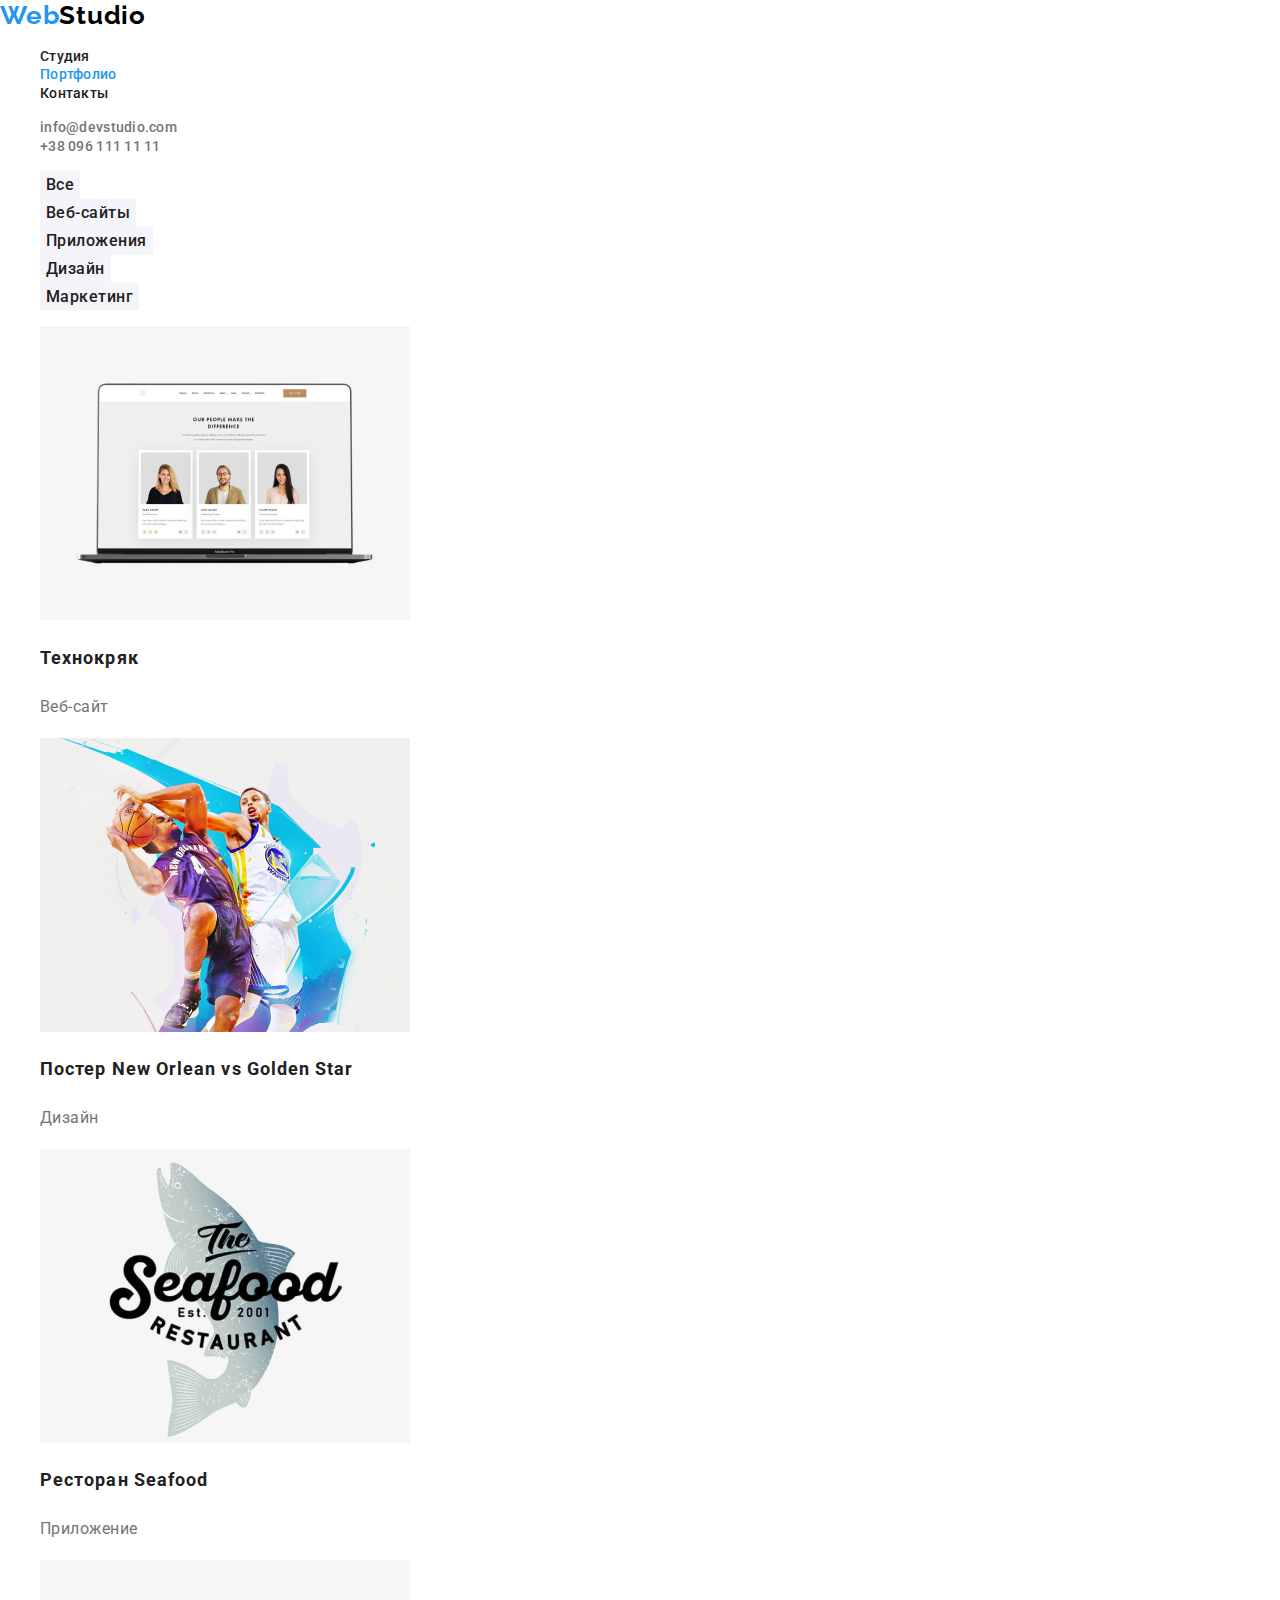
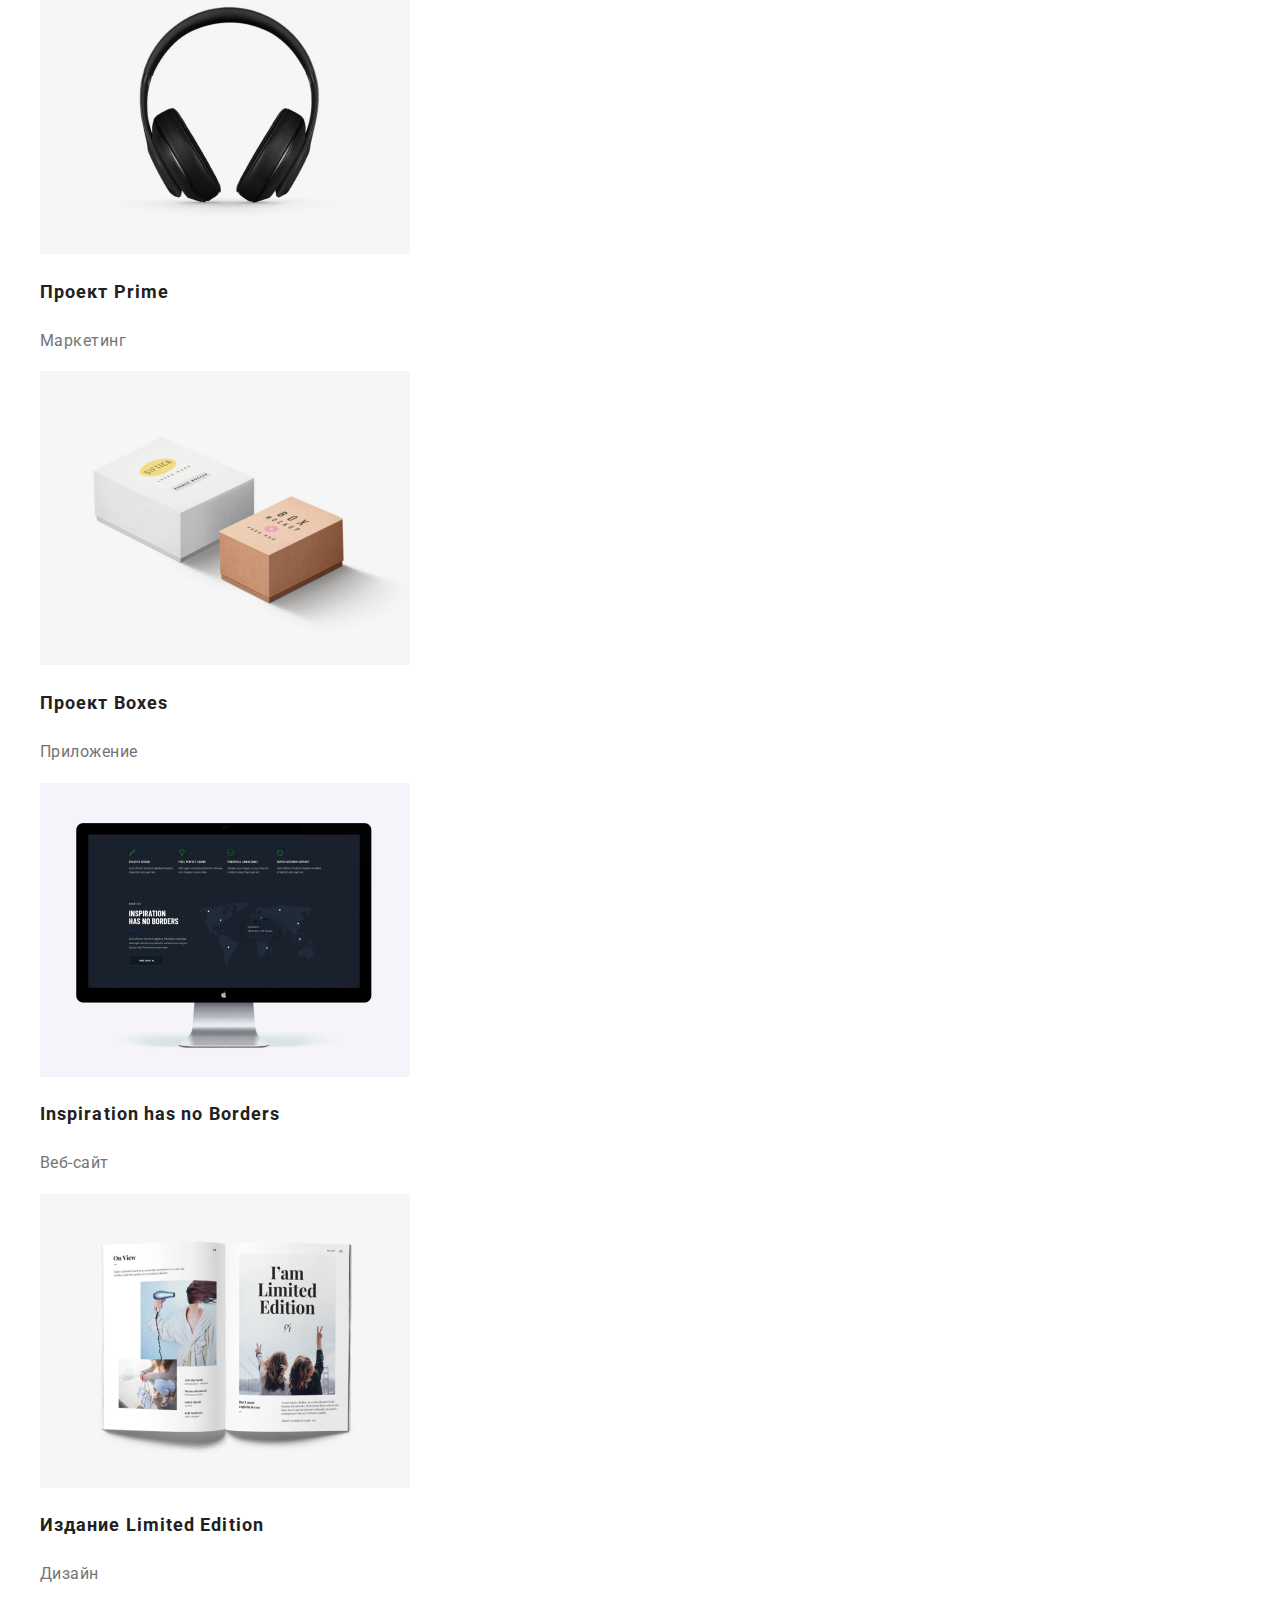
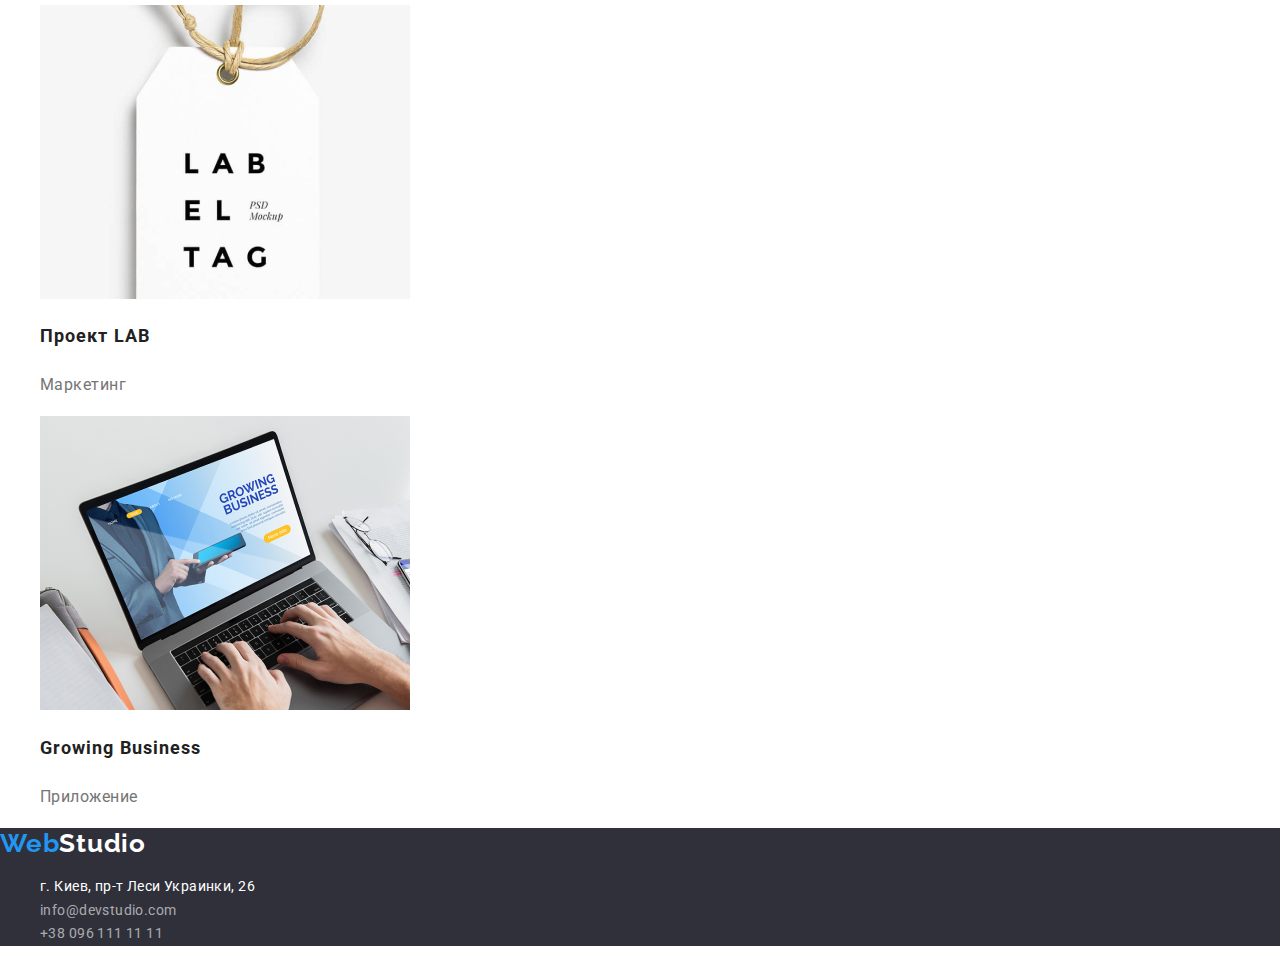
==== commit 3f85562b: "Homework 2 Revised" ====
--- a/portfolio.html
+++ b/portfolio.html
@@ -56,103 +56,103 @@
         <!-- PROJECTS -->
         <ul class="list portfolio-projects-list">
             <li class="portfolio-projects-list-item">
-                <a href="">
+                <a class="link" href="">
                     <img 
-                    src="./images/portfolio-page/project1.png" 
-                    alt="Веб-сайт: Технокряк"
-                    width="370"
-                    height="294">
+                        src="./images/portfolio-page/project1.png" 
+                        alt="Веб-сайт: Технокряк"
+                        width="370"
+                        height="294">
+                    <h2 class="portfolio-project-name">Технокряк</h2>
+                    <p class="portfolio-project-type">Веб-сайт</p>
                 </a>
-                <h2 class="portfolio-project-name">Технокряк</h2>
-                <p class="portfolio-project-type">Веб-сайт</p>
             </li>
             <li class="portfolio-projects-list-item">
-                <a href="">
+                <a class="link" href="">
                     <img 
-                    src="./images/portfolio-page/project2.png" 
-                    alt="Дизайн: Постер New Orlean vs Golden Star"
-                    width="370"
-                    height="294">
+                        src="./images/portfolio-page/project2.png" 
+                        alt="Дизайн: Постер New Orlean vs Golden Star"
+                        width="370"
+                        height="294">
+                    <h2 class="portfolio-project-name">Постер New Orlean vs Golden Star</h2>
+                    <p class="portfolio-project-type">Дизайн</p>
                 </a>
-                <h2 class="portfolio-project-name">Постер New Orlean vs Golden Star</h2>
-                <p class="portfolio-project-type">Дизайн</p>
             </li>
             <li class="portfolio-projects-list-item">
-                <a href="">
+                <a class="link" href="">
                     <img 
-                    src="./images/portfolio-page/project3.png" 
-                    alt="Приложение: Ресторан Seafood"
-                    width="370"
-                    height="294">
+                        src="./images/portfolio-page/project3.png" 
+                        alt="Приложение: Ресторан Seafood"
+                        width="370"
+                        height="294">
+                    <h2 class="portfolio-project-name">Ресторан Seafood</h2>
+                    <p class="portfolio-project-type">Приложение</p>
                 </a>
-                <h2 class="portfolio-project-name">Ресторан Seafood</h2>
-                <p class="portfolio-project-type">Приложение</p>
             </li>
             <li class="portfolio-projects-list-item">
-                <a href="">
+                <a class="link" href="">
                     <img 
-                    src="./images/portfolio-page/project4.png" 
-                    alt="Маркетинг: Проект Prime"
-                    width="370"
-                    height="294">
+                        src="./images/portfolio-page/project4.png" 
+                        alt="Маркетинг: Проект Prime"
+                        width="370"
+                        height="294">
+                    <h2 class="portfolio-project-name">Проект Prime</h2>
+                    <p class="portfolio-project-type">Маркетинг</p>
                 </a>
-                <h2 class="portfolio-project-name">Проект Prime</h2>
-                <p class="portfolio-project-type">Маркетинг</p>
             </li>
             <li class="portfolio-projects-list-item">
-                <a href="">
+                <a class="link" href="">
                     <img 
-                    src="./images/portfolio-page/project5.png" 
-                    alt="Приложение: Проект Boxes"
-                    width="370"
-                    height="294">
+                        src="./images/portfolio-page/project5.png" 
+                        alt="Приложение: Проект Boxes"
+                        width="370"
+                        height="294">
+                    <h2 class="portfolio-project-name">Проект Boxes</h2>
+                    <p class="portfolio-project-type">Приложение</p>
                 </a>
-                <h2 class="portfolio-project-name">Проект Boxes</h2>
-                <p class="portfolio-project-type">Приложение</p>
             </li>
             <li class="portfolio-projects-list-item">
-                <a href="">
+                <a class="link" href="">
                     <img 
-                    src="./images/portfolio-page/project6.png" 
-                    alt="Веб-сайт: Inspiration has no Borders"
-                    width="370"
-                    height="294">
+                        src="./images/portfolio-page/project6.png" 
+                        alt="Веб-сайт: Inspiration has no Borders"
+                        width="370"
+                        height="294">
+                    <h2 class="portfolio-project-name">Inspiration has no Borders</h2>
+                    <p class="portfolio-project-type">Веб-сайт</p>
                 </a>
-                <h2 class="portfolio-project-name">Inspiration has no Borders</h2>
-                <p class="portfolio-project-type">Веб-сайт</p>
             </li>
             <li class="portfolio-projects-list-item">
-                <a href="">
+                <a class="link" href="">
                     <img 
-                    src="./images/portfolio-page/project7.png" 
-                    alt="Дизайн: Издание Limited Edition"
-                    width="370"
-                    height="294">
+                        src="./images/portfolio-page/project7.png" 
+                        alt="Дизайн: Издание Limited Edition"
+                        width="370"
+                        height="294">
+                    <h2 class="portfolio-project-name">Издание Limited Edition</h2>
+                    <p class="portfolio-project-type">Дизайн</p>
                 </a>
-                <h2 class="portfolio-project-name">Издание Limited Edition</h2>
-                <p class="portfolio-project-type">Дизайн</p>
             </li>
             <li class="portfolio-projects-list-item">
-                <a href="">
+                <a class="link" href="">
                     <img 
-                    src="./images/portfolio-page/project8.png" 
-                    alt="Маркетинг: Проект LAB"
-                    width="370"
-                    height="294">
+                        src="./images/portfolio-page/project8.png" 
+                        alt="Маркетинг: Проект LAB"
+                        width="370"
+                        height="294">
+                    <h2 class="portfolio-project-name">Проект LAB</h2>
+                    <p class="portfolio-project-type">Маркетинг</p>
                 </a>
-                <h2 class="portfolio-project-name">Проект LAB</h2>
-                <p class="portfolio-project-type">Маркетинг</p>
             </li>
             <li class="portfolio-projects-list-item">
-                <a href="">
+                <a class="link" href="">
                     <img 
-                    src="./images/portfolio-page/project9.png" 
-                    alt="Приложение: Growing Business"
-                    width="370"
-                    height="294">
+                        src="./images/portfolio-page/project9.png" 
+                        alt="Приложение: Growing Business"
+                        width="370"
+                        height="294">
+                    <h2 class="portfolio-project-name">Growing Business</h2>
+                    <p class="portfolio-project-type">Приложение</p>
                 </a>
-                <h2 class="portfolio-project-name">Growing Business</h2>
-                <p class="portfolio-project-type">Приложение</p>
             </li>
         </ul>
         </main>
--- a/css/styles.css
+++ b/css/styles.css
@@ -6,8 +6,6 @@
     --description-color: #757575;
     --main-light-theme-color:#FFFFFF;
     --buttons-bg-color:#F5F4FA;
-    --footer-address-color: rgba(255, 255, 255, 0.6);
-    --footer-bg-color: #2F303A;
 }
 
 
@@ -118,6 +116,7 @@
     text-align: center;
     letter-spacing: 0.06em;
     color: var(--main-light-theme-color);
+    background-color: var(--accent-color);
     }
 /* ====== END-HERO ====== */
 
@@ -189,11 +188,12 @@
 
 /* ====== FOOTER ====== */
 .footer{
-    background-color: #2F303A;
+    background-color: #2F303A; 
 }
 .footer-address-link{
     font-family: var(--main-font);
     font-weight: 400;
+    font-style: normal;
     font-size: 14px;
     line-height: 1.71;
     letter-spacing: 0.03em;
@@ -203,10 +203,11 @@
 .footer-mail-tel-link{
     font-family: var(--main-font);
     font-weight: 400;
+    font-style: normal;
     font-size: 14px;
     line-height: 1.71;
     letter-spacing: 0.03em;
-    color: var(--footer-address-color);
+    color: rgba(255, 255, 255, 0.6);
 }
 .footer-address-link:hover,
 .footer-address-link:focus,
@@ -229,7 +230,7 @@
     line-height: 1.62;
     text-align: center;
     letter-spacing: 0.03em;
-    color: var (--title-color);
+    color: var(--title-color);
     background-color: var(--buttons-bg-color);
     border: none;
 }
@@ -246,6 +247,7 @@
 .portfolio-projects-list
 .portfolio-projects-list-item
 */
+
 
 .portfolio-project-name{
     font-weight: 700;
@@ -255,7 +257,7 @@
     color: var(--title-color);
 }
 .portfolio-project-type {
-    font-weight: normal;
+    font-weight: 400;
     font-size: 16px;
     line-height: 1.87;
     letter-spacing: 0.03em;
